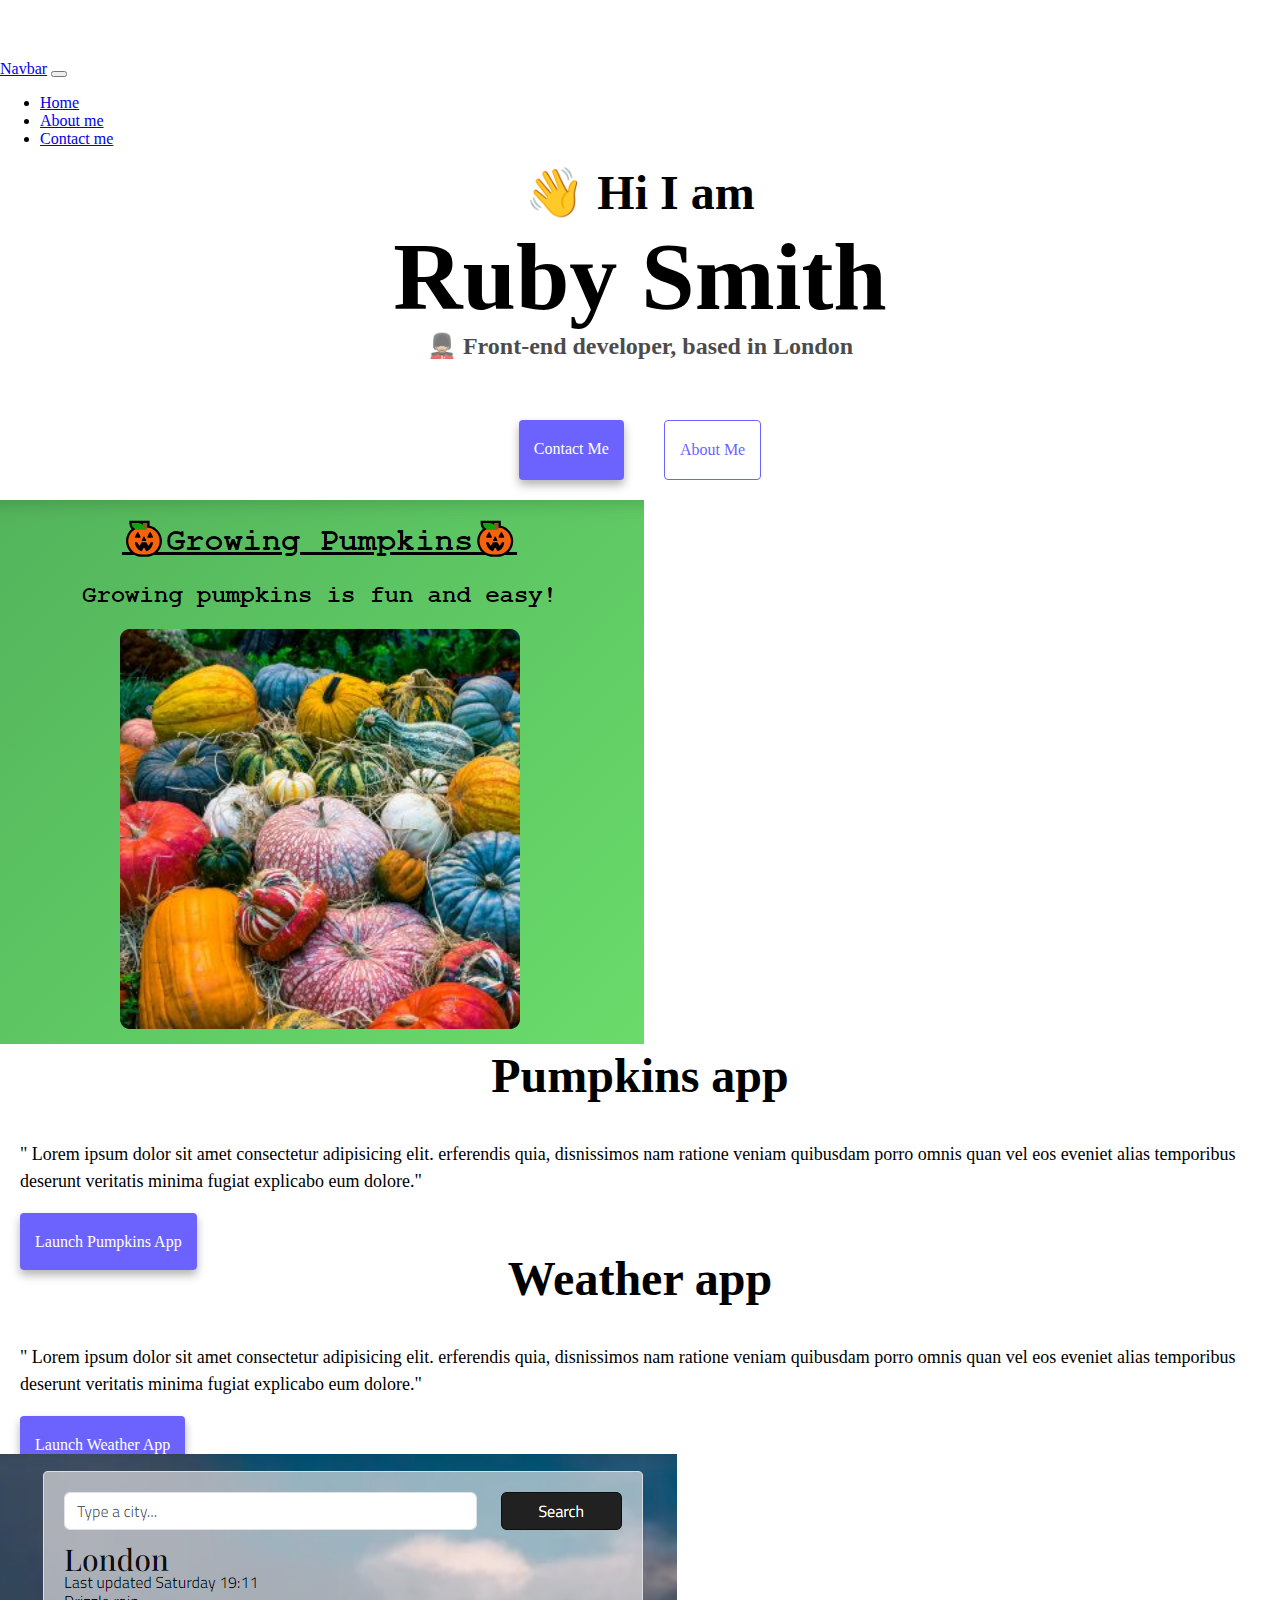
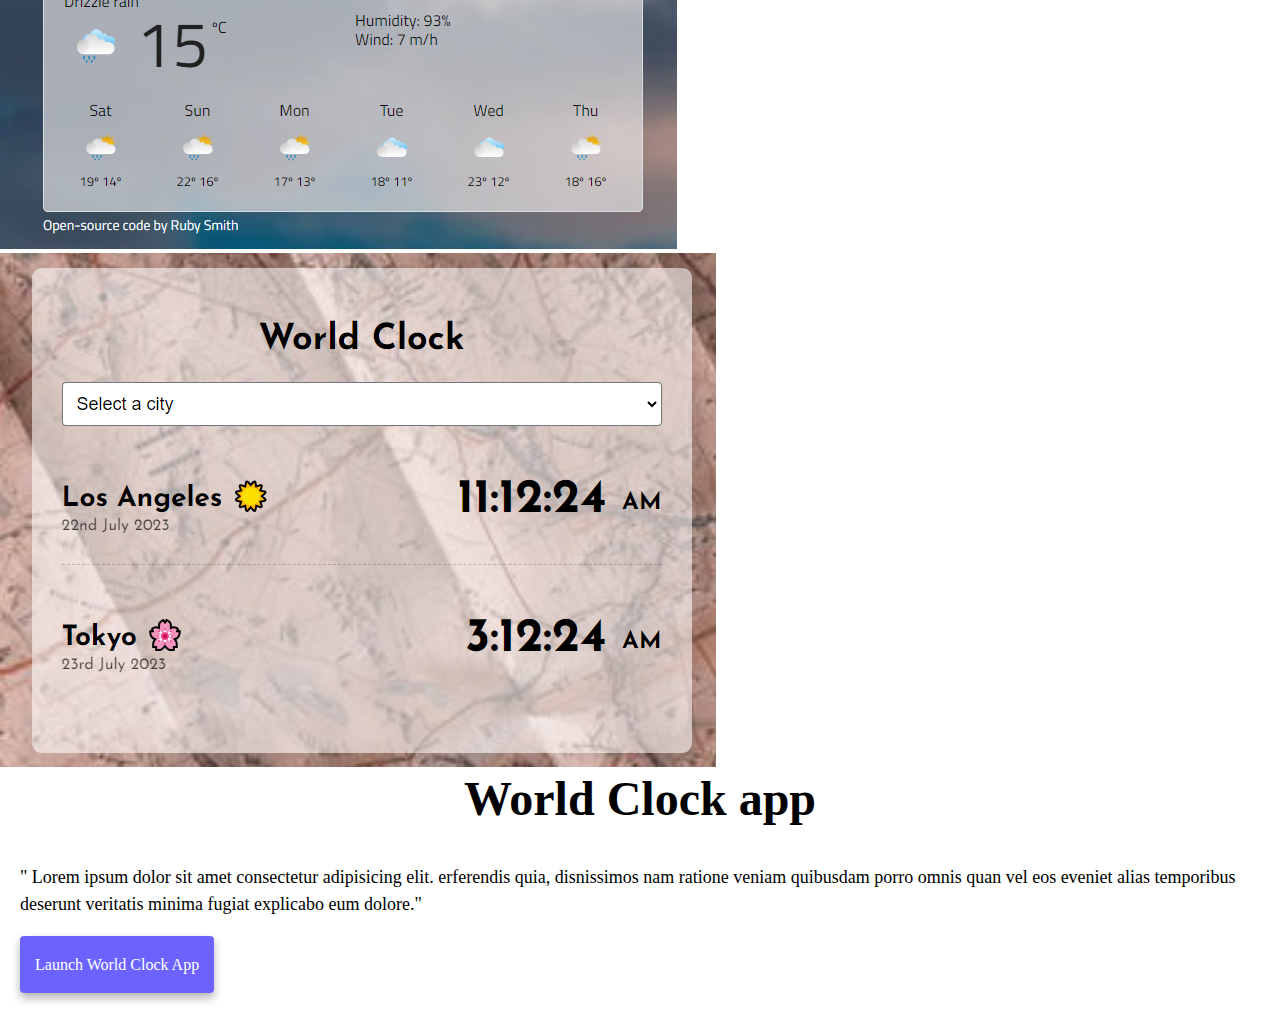
==== index.html @ dc2d2203 "Transferred project from codesandbox" ====
<!DOCTYPE html>
<html lang="en">

<head>
    <meta charset="UTF-8" />
    <meta http-equiv="X-UA-Compatible" content="IE=edge" />
    <meta name="viewport" content="width=device-width, initial-scale=1.0" />
    <title>Ruby Smith</title>
    <link href="https://cdn.jsdelivr.net/npm/bootstrap@5.3.0/dist/css/bootstrap.min.css" rel="stylesheet"
        integrity="sha384-9ndCyUaIbzAi2FUVXJi0CjmCapSmO7SnpJef0486qhLnuZ2cdeRhO02iuK6FUUVM" crossorigin="anonymous" />
    <script src="https://cdn.jsdelivr.net/npm/bootstrap@5.3.0/dist/js/bootstrap.bundle.min.js"
        integrity="sha384-geWF76RCwLtnZ8qwWowPQNguL3RmwHVBC9FhGdlKrxdiJJigb/j/68SIy3Te4Bkz"
        crossorigin="anonymous"></script>
    <link rel="stylesheet" href="style.css" />
</head>

<body>
    <nav class="navbar navbar-expand-lg bg-body-tertiary fixed-top">
        <div class="container-fluid">
            <a class="navbar-brand" href="#">Navbar</a>
            <button class="navbar-toggler" type="button" data-bs-toggle="collapse" data-bs-target="#navbarNav"
                aria-controls="navbarNav" aria-expanded="false" aria-label="Toggle navigation">
                <span class="navbar-toggler-icon"></span>
            </button>
            <div class="collapse navbar-collapse" id="navbarNav">
                <ul class="navbar-nav">
                    <li class="nav-item">
                        <a class="nav-link active" aria-current="page" href="#">Home</a>
                    </li>
                    <li class="nav-item">
                        <a class="nav-link" href="about.html">About me</a>
                    </li>
                    <li class="nav-item">
                        <a class="nav-link" href="about.html#contact">Contact me</a>
                    </li>
                </ul>
            </div>
        </div>
    </nav>
    <h2>👋 Hi I am</h2>
    <h1>Ruby Smith</h1>
    <h3>💂🏼‍♂️ Front-end developer, based in London</h3>
    <div class="navigation-links">
        <a href="about.html#contact" class="contact-link">Contact me</a>
        <a href="about.html" class="about-link">About me</a>
    </div>
    <div class="container">
        <div class="row">
            <div class="col-md-6">
                <img src="images/pumpkins.png" class="img-fluid rounded" />
            </div>
            <div class="col-md-6">
                <h2 class="mb-3">Pumpkins app</h2>
                <p>
                    " Lorem ipsum dolor sit amet consectetur adipisicing elit.
                    erferendis quia, disnissimos nam ratione veniam quibusdam porro
                    omnis quan vel eos eveniet alias temporibus deserunt veritatis
                    minima fugiat explicabo eum dolore."
                </p>
                <div class="launch-buttons mt-5">
                    <a href="#" class="main-link">Launch Pumpkins App</a>
                </div>
            </div>
        </div>
        <div class="row mt-5">
            <div class="col-md-6">
                <h2 class="mb-3">Weather app</h2>
                <p>
                    " Lorem ipsum dolor sit amet consectetur adipisicing elit.
                    erferendis quia, disnissimos nam ratione veniam quibusdam porro
                    omnis quan vel eos eveniet alias temporibus deserunt veritatis
                    minima fugiat explicabo eum dolore."
                </p>
                <div class="launch-buttons mt-5">
                    <a href="#" class="main-link">Launch Weather App</a>
                </div>
            </div>
            <div class="col-md-6 mt-5">
                <img src="images/weatherapp.png" class="img-fluid rounded" />
            </div>
        </div>
        <div class="row mt-5">
            <div class="col-md-6 mb-5">
                <img src="images/worldclock.png" class="img-fluid rounded" />
            </div>
            <div class="col-md-6">
                <h2 class="mb-3">World Clock app</h2>
                <p>
                    " Lorem ipsum dolor sit amet consectetur adipisicing elit.
                    erferendis quia, disnissimos nam ratione veniam quibusdam porro
                    omnis quan vel eos eveniet alias temporibus deserunt veritatis
                    minima fugiat explicabo eum dolore."
                </p>
                <div class="launch-buttons mt-5">
                    <a href="#" class="main-link">Launch World Clock App</a>
                </div>
            </div>
        </div>
    </div>
</body>

</html>
---- style.css ----
:root {
  --primary-color: #6c63ff;
  --email-color: teal;
  --box-shadow: 0 5px 10px rgba(0, 0, 0, 0.3);
}

body {
  margin: 60px auto;
}

h1,
h2,
h3 {
  text-align: center;
  margin: 0;
}

h1 {
  font-size: 96px;
}

h2 {
  font-size: 48px;
}

h3 {
  font-size: 24px;
  opacity: 0.7;
}

p {
  padding: 20px;
  font-size: 18px;
  line-height: 1.5;
}

.navigation-links {
  display: flex;
  margin-top: 40px;
  justify-content: center;
}

.navigation-links a {
  margin: 20px;
  border-radius: 4px;
  padding: 20px 15px;
  text-decoration: none;
  text-transform: capitalize;
}

.contact-link {
  background: var(--primary-color);
  box-shadow: var(--box-shadow);
  color: white;
}

.about-link {
  color: var(--primary-color);
  border: 1px solid var(--primary-color);
}

.homepage-link {
  color: var(--primary-color);
  text-align: center;
  display: block;
}

.about-paragraphs {
  display: flex;
  margin: 30px 0;
}

.about-paragraphs p {
  margin: 10px;
}

.email-link {
  display: flex;
  justify-content: center;
  color: var(--email-color);
  font-size: 28px;
  text-decoration: none;
}

.email-link:hover {
  text-decoration: underline;
}

.main-link {
  background: var(--primary-color);
  box-shadow: var(--box-shadow);
  color: white;
  margin: 20px;
  border-radius: 4px;
  padding: 20px 15px;
  text-decoration: none;
  text-transform: capitalize;
}
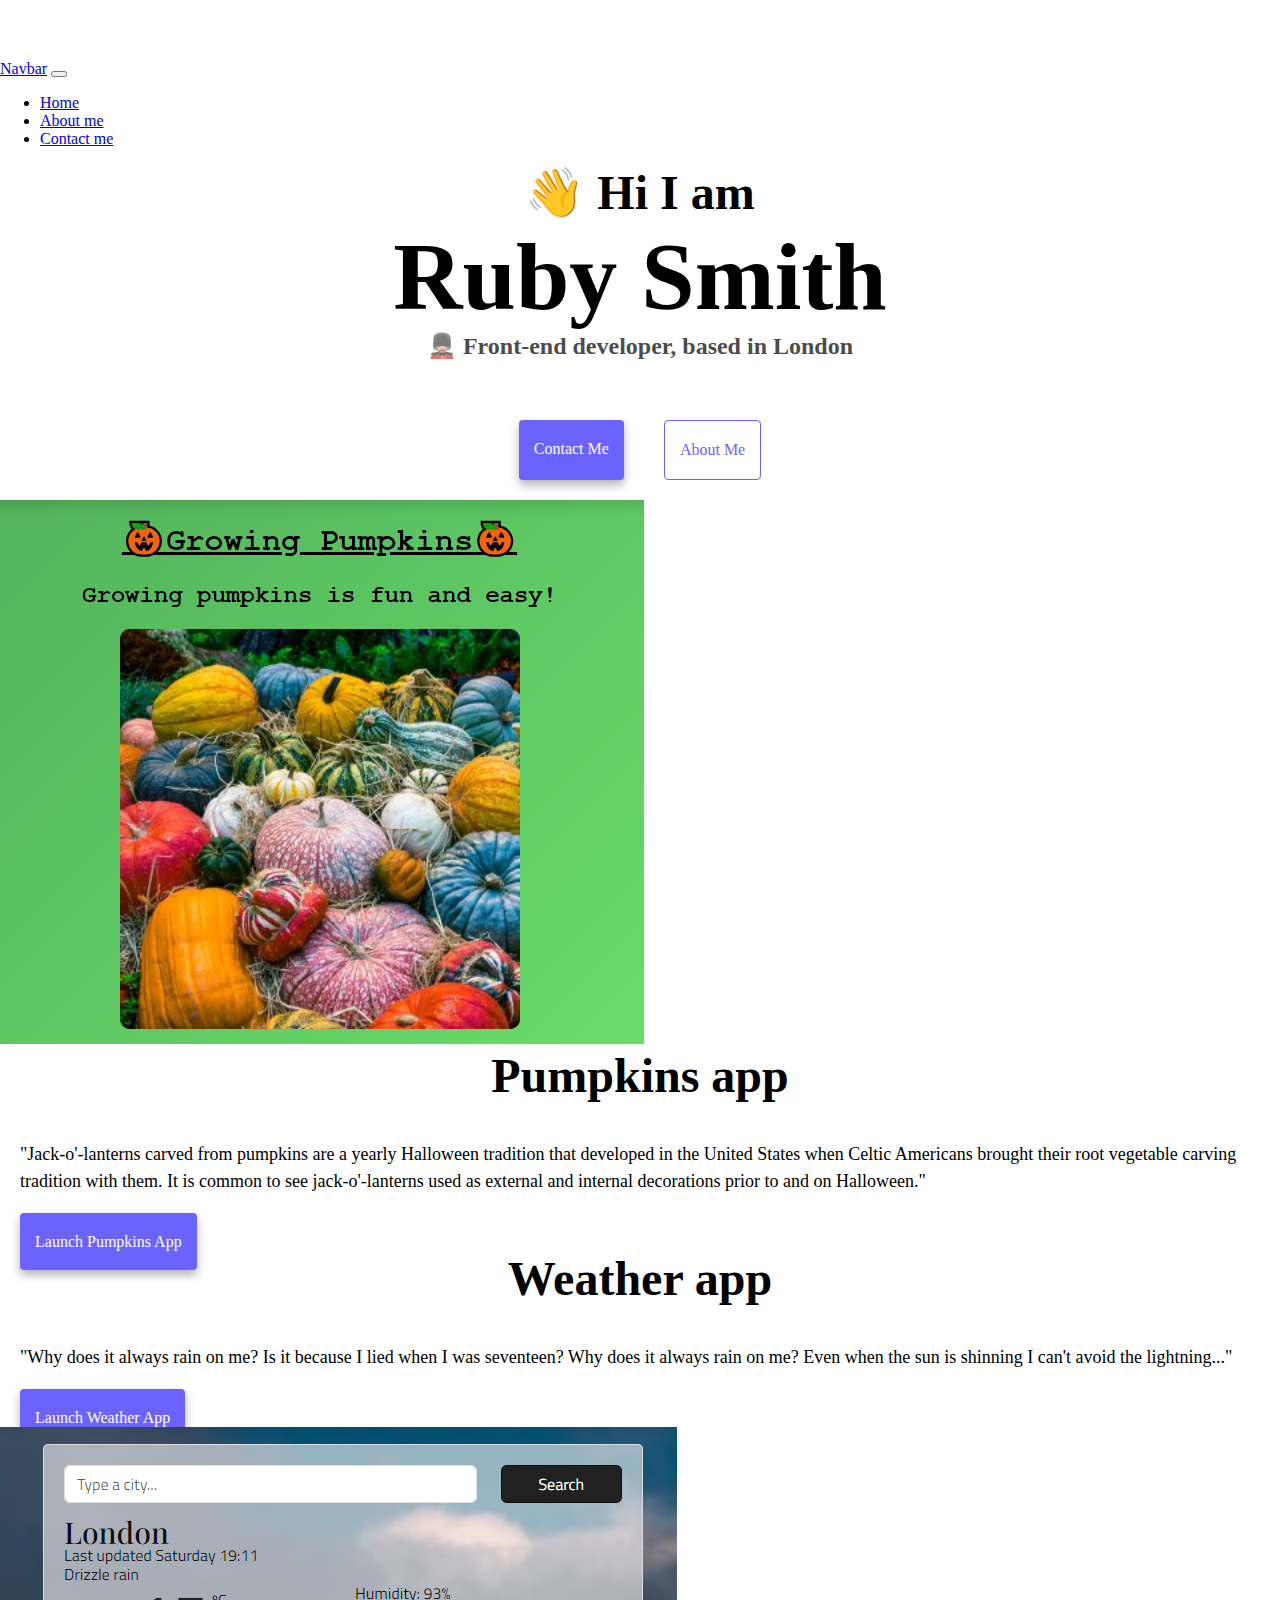
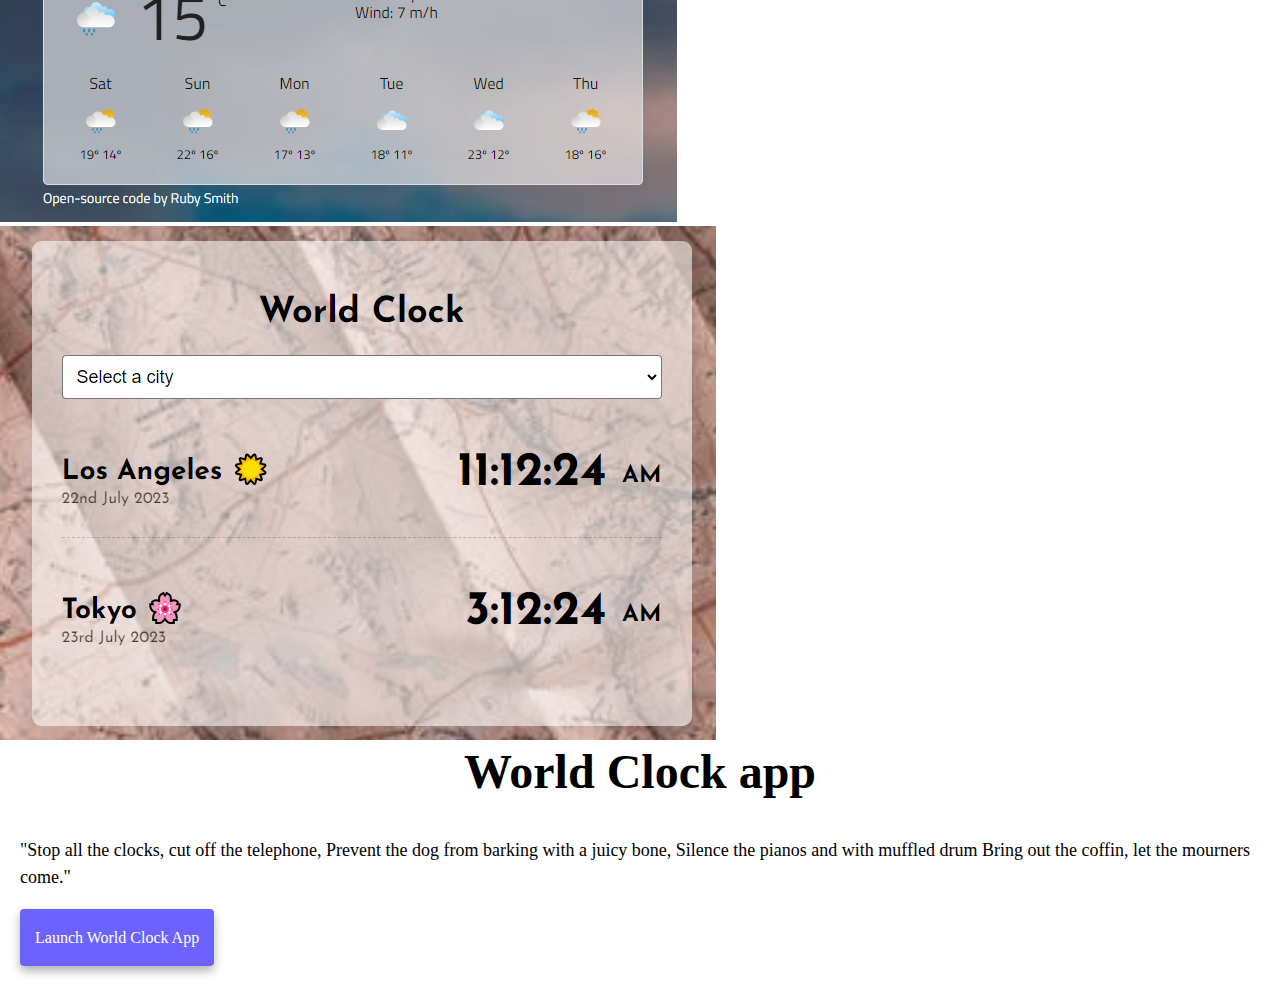
==== commit 3321c1c7: "Changed text" ====
--- a/index.html
+++ b/index.html
@@ -25,13 +25,13 @@
             <div class="collapse navbar-collapse" id="navbarNav">
                 <ul class="navbar-nav">
                     <li class="nav-item">
-                        <a class="nav-link active" aria-current="page" href="#">Home</a>
+                        <a class="nav-link active" aria-current="page" href="/">Home</a>
                     </li>
                     <li class="nav-item">
-                        <a class="nav-link" href="about.html">About me</a>
+                        <a class="nav-link" href="/about.html">About me</a>
                     </li>
                     <li class="nav-item">
-                        <a class="nav-link" href="about.html#contact">Contact me</a>
+                        <a class="nav-link" href="/about.html#contact">Contact me</a>
                     </li>
                 </ul>
             </div>
@@ -41,21 +41,22 @@
     <h1>Ruby Smith</h1>
     <h3>💂🏼‍♂️ Front-end developer, based in London</h3>
     <div class="navigation-links">
-        <a href="about.html#contact" class="contact-link">Contact me</a>
-        <a href="about.html" class="about-link">About me</a>
+        <a href="/about.html#contact" class="contact-link">Contact me</a>
+        <a href="/about.html" class="about-link">About me</a>
     </div>
     <div class="container">
         <div class="row">
             <div class="col-md-6">
-                <img src="images/pumpkins.png" class="img-fluid rounded" />
+                <img src="/images/pumpkins.png" class="img-fluid rounded" />
             </div>
             <div class="col-md-6">
                 <h2 class="mb-3">Pumpkins app</h2>
                 <p>
-                    " Lorem ipsum dolor sit amet consectetur adipisicing elit.
-                    erferendis quia, disnissimos nam ratione veniam quibusdam porro
-                    omnis quan vel eos eveniet alias temporibus deserunt veritatis
-                    minima fugiat explicabo eum dolore."
+                    "Jack-o'-lanterns carved from pumpkins are a yearly Halloween tradition that developed in the United
+                    States when Celtic
+                    Americans brought their root vegetable carving tradition with them. It is common to see
+                    jack-o'-lanterns used as
+                    external and internal decorations prior to and on Halloween."
                 </p>
                 <div class="launch-buttons mt-5">
                     <a href="#" class="main-link">Launch Pumpkins App</a>
@@ -66,30 +67,30 @@
             <div class="col-md-6">
                 <h2 class="mb-3">Weather app</h2>
                 <p>
-                    " Lorem ipsum dolor sit amet consectetur adipisicing elit.
-                    erferendis quia, disnissimos nam ratione veniam quibusdam porro
-                    omnis quan vel eos eveniet alias temporibus deserunt veritatis
-                    minima fugiat explicabo eum dolore."
+                    "Why does it always rain on me?
+                    Is it because I lied when I was seventeen?
+                    Why does it always rain on me?
+                    Even when the sun is shinning I can't avoid the lightning..."
                 </p>
                 <div class="launch-buttons mt-5">
                     <a href="#" class="main-link">Launch Weather App</a>
                 </div>
             </div>
             <div class="col-md-6 mt-5">
-                <img src="images/weatherapp.png" class="img-fluid rounded" />
+                <img src="/images/weatherapp.png" class="img-fluid rounded" />
             </div>
         </div>
         <div class="row mt-5">
             <div class="col-md-6 mb-5">
-                <img src="images/worldclock.png" class="img-fluid rounded" />
+                <img src="/images/worldclock.png" class="img-fluid rounded" />
             </div>
             <div class="col-md-6">
                 <h2 class="mb-3">World Clock app</h2>
                 <p>
-                    " Lorem ipsum dolor sit amet consectetur adipisicing elit.
-                    erferendis quia, disnissimos nam ratione veniam quibusdam porro
-                    omnis quan vel eos eveniet alias temporibus deserunt veritatis
-                    minima fugiat explicabo eum dolore."
+                    "Stop all the clocks, cut off the telephone,
+                    Prevent the dog from barking with a juicy bone,
+                    Silence the pianos and with muffled drum
+                    Bring out the coffin, let the mourners come."
                 </p>
                 <div class="launch-buttons mt-5">
                     <a href="#" class="main-link">Launch World Clock App</a>
